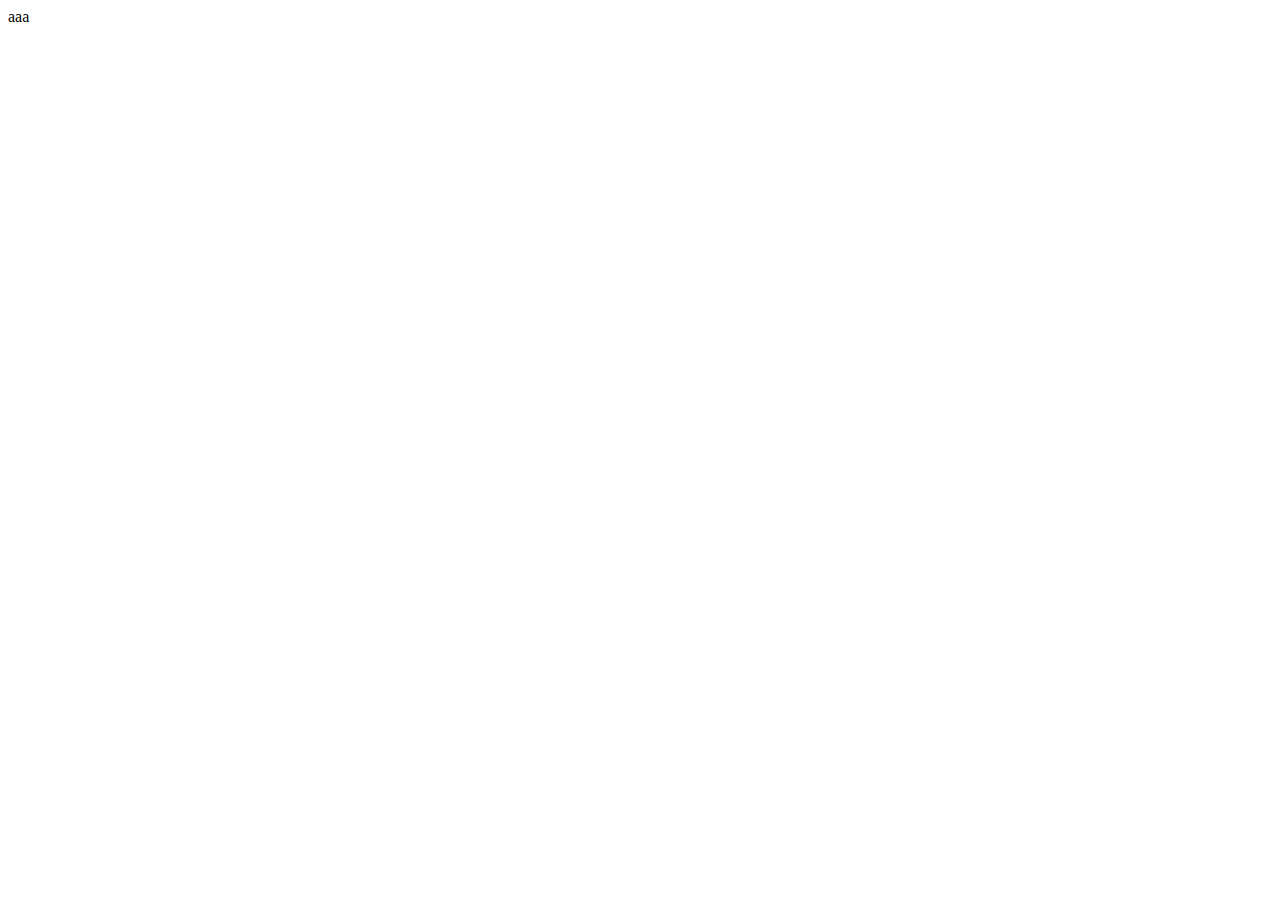
==== Contato/contato.html @ 387eb3f3 "First commit" ====
<!DOCTYPE html>
<html lang="en">
  <head>
    <meta charset="UTF-8" />
    <meta http-equiv="X-UA-Compatible" content="IE=edge" />
    <meta name="viewport" content="width=device-width, initial-scale=1.0" />
    <title>Document</title>
  </head>
  <body>
    aaa
  </body>
</html>
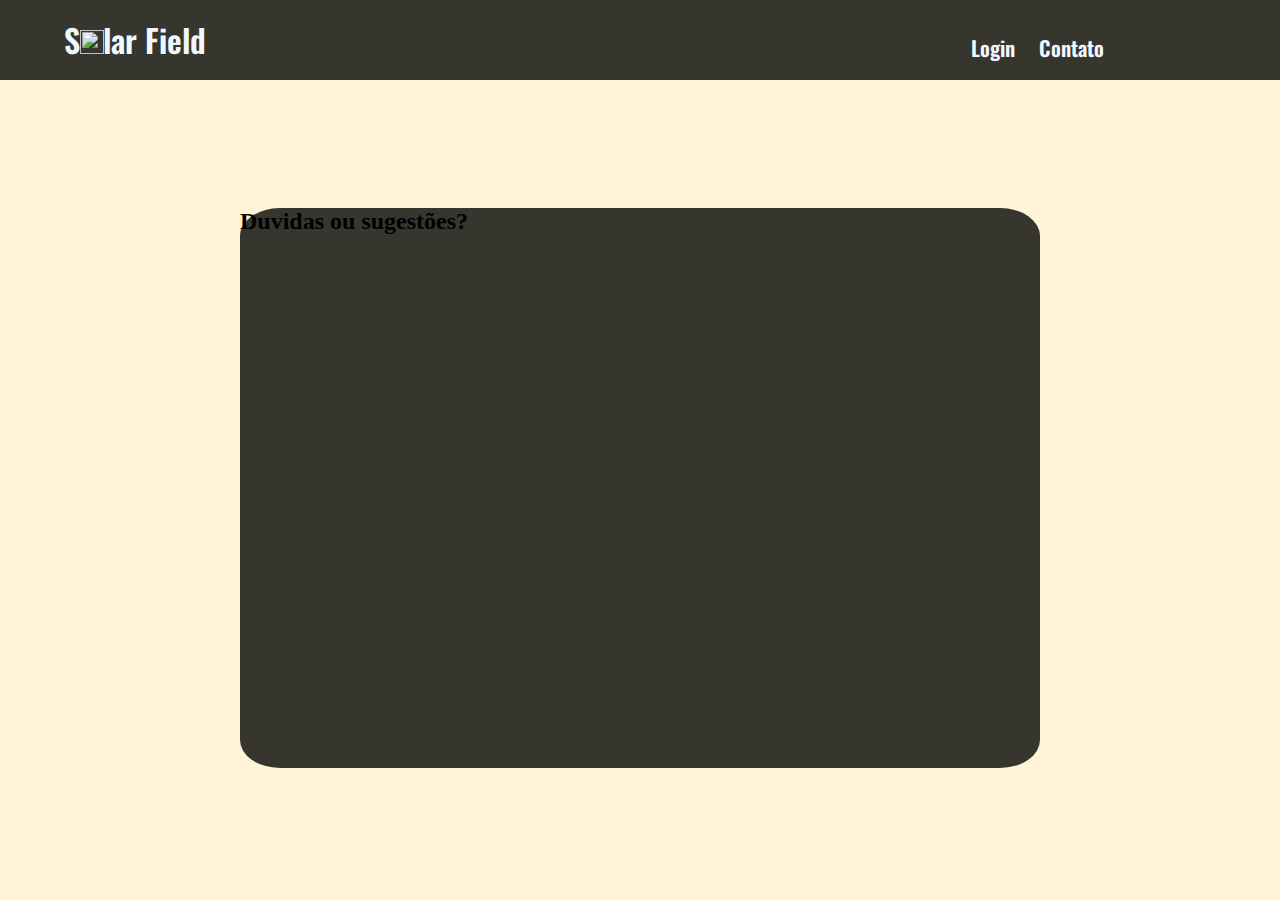
==== commit 8dda627d: "master" ====
--- a/Contato/contato.html
+++ b/Contato/contato.html
@@ -4,9 +4,60 @@
     <meta charset="UTF-8" />
     <meta http-equiv="X-UA-Compatible" content="IE=edge" />
     <meta name="viewport" content="width=device-width, initial-scale=1.0" />
-    <title>Document</title>
+    <!-- CSS -->
+    <link rel="stylesheet" href="../Contato/contato.css" />
+    <!-- FAVICON -->
+    <link
+      rel="shortcut icon"
+      href="https://cdn1.iconfinder.com/data/icons/go-green-solid-ol-green-world/512/Solar_cell-256.png"
+      type="image/x-icon"
+    />
+    <!-- FONTS -->
+    <link rel="preconnect" href="https://fonts.googleapis.com" />
+    <link rel="preconnect" href="https://fonts.gstatic.com" crossorigin />
+    <link
+      href="https://fonts.googleapis.com/css2?family=Oswald:wght@600&display=swap"
+      rel="stylesheet"
+    />
+    <link rel="preconnect" href="https://fonts.googleapis.com" />
+    <link rel="preconnect" href="https://fonts.gstatic.com" crossorigin />
+    <link
+      href="https://fonts.googleapis.com/css2?family=Fredoka&display=swap"
+      rel="stylesheet"
+    />
+    <!-- /FONTS -->
+    <title>SolarField</title>
   </head>
   <body>
-    aaa
+    <!-- HEADER -->
+    <header>
+      <div class="logo">
+        <a href="../Main/index.html"
+          ><span>S</span
+          ><img
+            src="https://cdn2.iconfinder.com/data/icons/tritone-set-1-of-3/100/Flash-256.png"
+          />
+          <span>lar Field</span>
+        </a>
+      </div>
+      <!-- LINKS -->
+      <nav class="links">
+        <ul>
+          <li>
+            <a href="../Login/login.html"><span>Login</span></a>
+          </li>
+          <li>
+            <a href="../Contato/contato.html"><span>Contato</span></a>
+          </li>
+        </ul>
+      </nav>
+      <!-- /LINKS -->
+    </header>
+    <!-- /HEADER -->
+    <!-- MAIN -->
+    <main>
+      <h2>Duvidas ou sugestões?</h2>
+    </main>
+    <!-- /MAIN -->
   </body>
 </html>
--- a/Contato/contato.css
+++ b/Contato/contato.css
@@ -0,0 +1,116 @@
+/*! RESET !*/
+* {
+  margin: 0;
+  padding: 0;
+  box-sizing: border-box;
+}
+ul {
+  list-style: none;
+}
+a {
+  text-decoration: none;
+}
+
+/*! ----VARIABLES---- !*/
+:root {
+  --header-height: 5rem;
+
+  /* colors */
+  --header_color: #36352e;
+  --body_color: #fff4d7;
+  --hovercolor: #ffeab5;
+  --prymary0: #dfc47d;
+  --maintext: #4d3f1e;
+  --headertextcolor: aliceblue;
+  --footercolor: #241d0a;
+}
+
+/*! ----HEADER---- !*/
+header {
+  height: var(--header-height);
+  background: var(--header_color);
+  display: flex;
+  justify-content: space-between;
+  width: 100%;
+  z-index: 100;
+}
+/*? --LOGO-- ?*/
+.logo {
+  display: flex;
+  margin: 0.5rem;
+  transition: all 0.3s ease;
+  margin-left: 4rem;
+  margin-top: 1rem;
+}
+.logo:hover {
+  transform: scale(1.2);
+  transition: all 0.3s ease;
+}
+.logo span {
+  color: var(--headertextcolor);
+  font: 600 2rem 'Oswald', sans-serif;
+  text-decoration: none;
+}
+
+.logo img {
+  width: 1.5rem;
+  height: 1.5rem;
+  margin-right: -0.3rem;
+}
+/*? --NAVIGATION-- ?*/
+ul {
+  display: flex;
+  margin: 1rem;
+}
+li {
+  list-style-type: none;
+  padding-left: 1.5rem;
+  transition: all 0.3s ease;
+}
+.links {
+  margin-top: 1rem;
+  margin-right: 10rem;
+}
+li span {
+  font: 600 1.3rem 'Oswald', sans-serif;
+  color: var(--headertextcolor);
+}
+.links li:hover {
+  transform: scale(1.1);
+  transition: all 0.3s ease;
+}
+.links li::after {
+  content: '';
+  width: 0%;
+  height: 0.5px;
+  background-color: var(--hovercolor);
+  position: fixed;
+  padding: 0.5px;
+  left: 0.8rem;
+
+  bottom: -0.5rem;
+  transition: width 0.3s;
+}
+.links li:hover::after {
+  width: 100%;
+}
+
+/*! --MAIN-- !*/
+
+body {
+  background: var(--body_color);
+}
+main {
+  width: 50rem;
+  height: 35rem;
+  margin-left: auto;
+  margin-top: 8rem;
+  margin-bottom: auto;
+  margin-right: auto;
+  display: flex;
+  flex-direction: column;
+  position: relative;
+  background: var(--header_color);
+  border-radius: 5%;
+  align-content: space-between;
+}
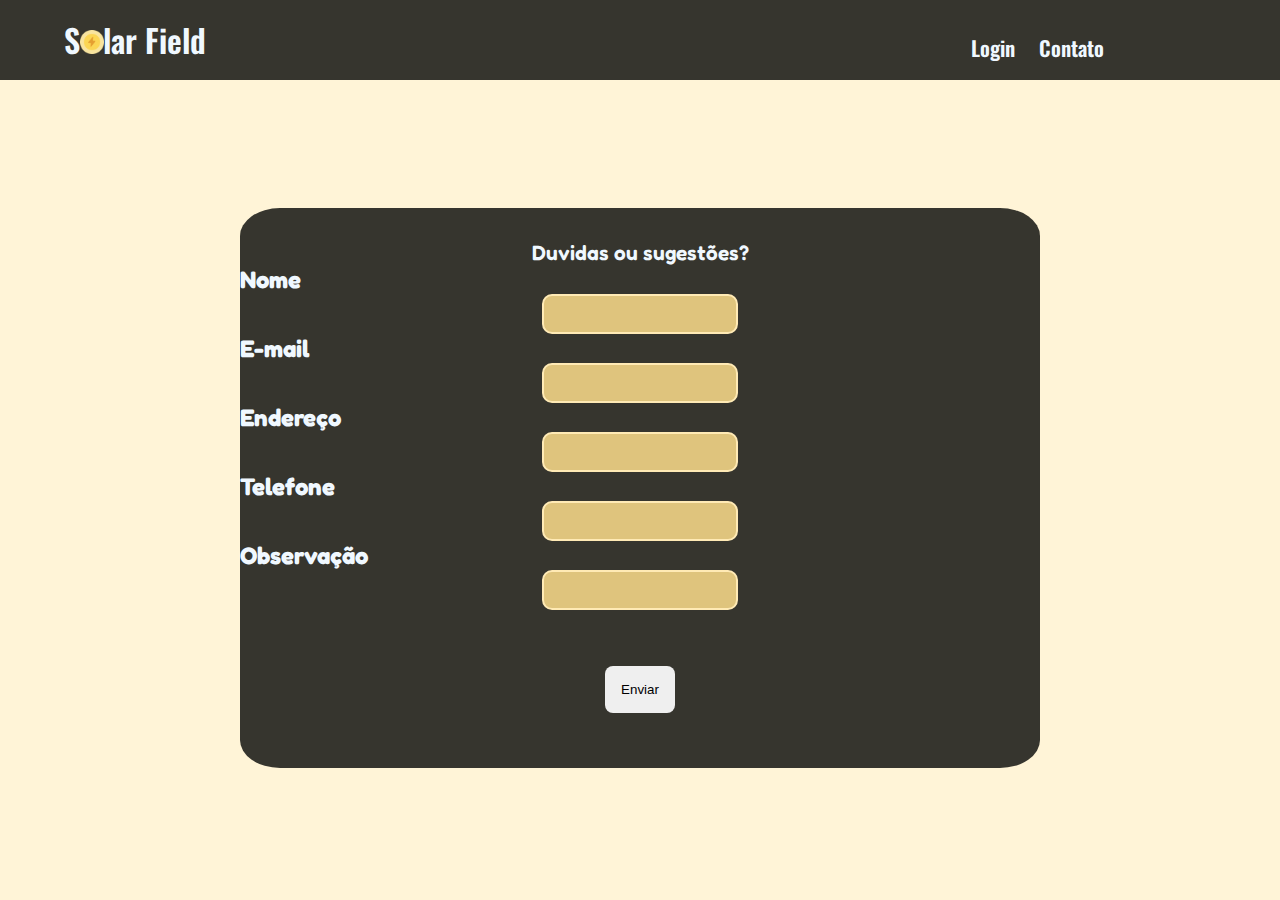
==== commit 19035bb3: "master" ====
--- a/Contato/contato.html
+++ b/Contato/contato.html
@@ -33,10 +33,7 @@
     <header>
       <div class="logo">
         <a href="../Main/index.html"
-          ><span>S</span
-          ><img
-            src="https://cdn2.iconfinder.com/data/icons/tritone-set-1-of-3/100/Flash-256.png"
-          />
+          ><span>S</span><img src="../Content/logoicon.png" />
           <span>lar Field</span>
         </a>
       </div>
@@ -57,6 +54,19 @@
     <!-- MAIN -->
     <main>
       <h2>Duvidas ou sugestões?</h2>
+      <span>Nome</span>
+      <input type="text" class="contact" maxlength="50" />
+      <span>E-mail</span>
+      <input type="text" class="contact" maxlength="50" />
+      <span>Endereço</span>
+      <input type="text" class="contact" maxlength="50" />
+      <span>Telefone</span>
+      <input type="text" class="contact" maxlength="50" />
+      <span>Observação</span>
+      <input type="text" class="observation" maxlength="50" />
+      <div class="button">
+        <input type="submit" value="Enviar" class="loginbutton" />
+      </div>
     </main>
     <!-- /MAIN -->
   </body>
--- a/Contato/contato.css
+++ b/Contato/contato.css
@@ -114,3 +114,56 @@
   border-radius: 5%;
   align-content: space-between;
 }
+main h2 {
+  align-self: center;
+  margin-top: 2rem;
+  font: 600 1.3rem 'Fredoka', sans-serif;
+  color: var(--headertextcolor);
+}
+main span {
+  font: 700 1.5rem 'Fredoka', sans-serif;
+  color: var(--headertextcolor);
+}
+/** --IMPUTS-- **/
+
+.contact {
+  background: transparent;
+  background: var(--prymary0);
+  border-radius: 10px;
+  border: 2px solid var(--hovercolor);
+  font: 700 1rem 'Fredoka', sans-serif;
+  block-size: 2.5rem;
+  position: relative;
+  margin-left: auto;
+  margin-right: auto;
+}
+.observation {
+  background: transparent;
+  background: var(--prymary0);
+  border-radius: 10px;
+  border: 2px solid var(--hovercolor);
+  font: 700 1rem 'Fredoka', sans-serif;
+  block-size: 2.5rem;
+  position: relative;
+  margin-left: auto;
+  margin-right: auto;
+}
+/** --BUTTON-- **/
+.button {
+  margin-left: auto;
+  margin-right: auto;
+  position: relative;
+  margin-top: auto;
+  margin-bottom: auto;
+}
+.button input {
+  border: none;
+  padding: 1rem;
+  cursor: pointer;
+  border-radius: 0.5rem;
+  transition: all 0.3s ease;
+}
+.button input:hover {
+  transform: scale(1.1);
+  transition: all 0.3s ease;
+}
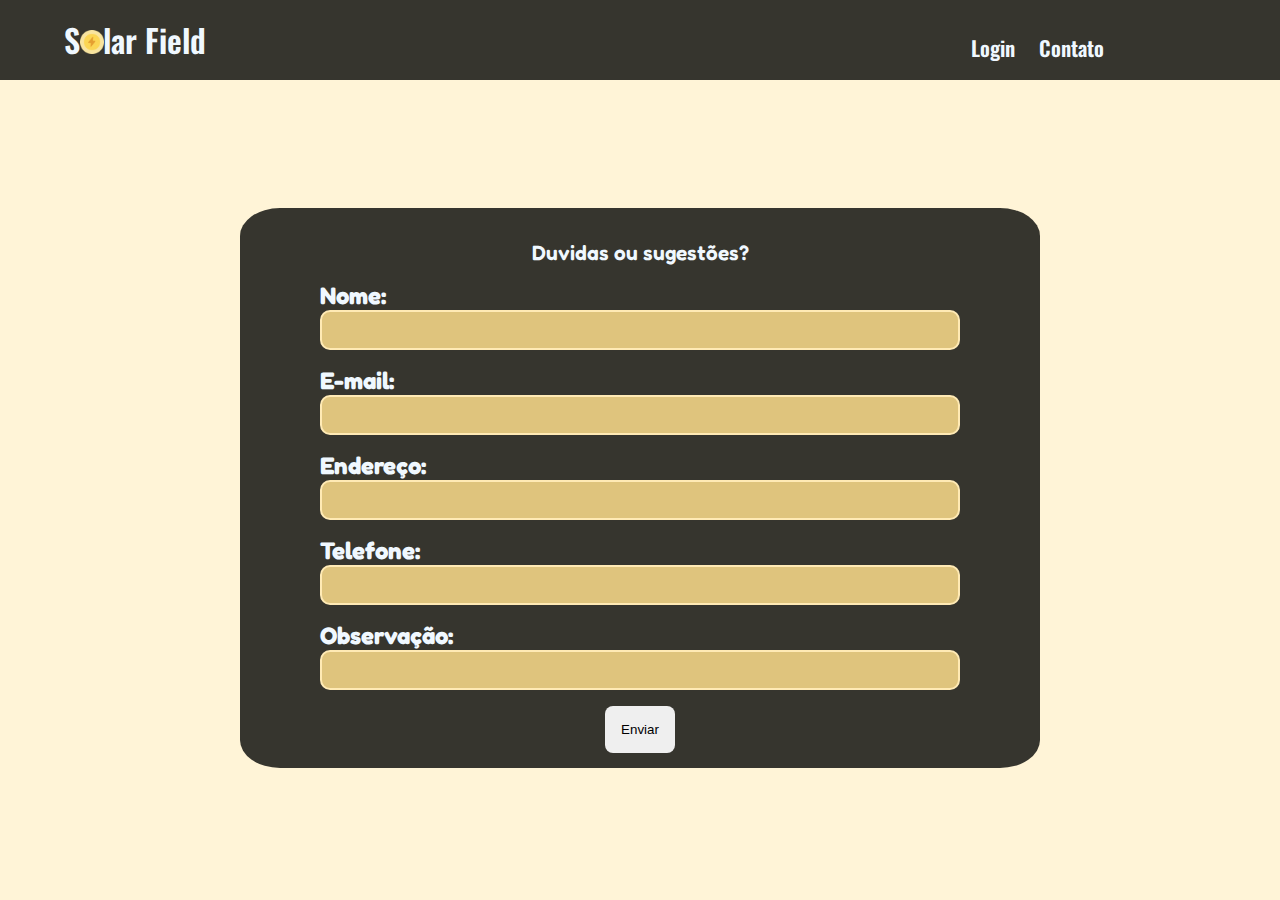
==== commit e7cc15f3: "master" ====
--- a/Contato/contato.html
+++ b/Contato/contato.html
@@ -54,15 +54,15 @@
     <!-- MAIN -->
     <main>
       <h2>Duvidas ou sugestões?</h2>
-      <span>Nome</span>
+      <span>Nome:</span>
       <input type="text" class="contact" maxlength="50" />
-      <span>E-mail</span>
+      <span>E-mail:</span>
       <input type="text" class="contact" maxlength="50" />
-      <span>Endereço</span>
+      <span>Endereço:</span>
       <input type="text" class="contact" maxlength="50" />
-      <span>Telefone</span>
+      <span>Telefone:</span>
       <input type="text" class="contact" maxlength="50" />
-      <span>Observação</span>
+      <span>Observação:</span>
       <input type="text" class="observation" maxlength="50" />
       <div class="button">
         <input type="submit" value="Enviar" class="loginbutton" />
--- a/Contato/contato.css
+++ b/Contato/contato.css
@@ -123,6 +123,10 @@
 main span {
   font: 700 1.5rem 'Fredoka', sans-serif;
   color: var(--headertextcolor);
+  position: relative;
+  margin-left: 5rem;
+  margin-right: auto;
+  margin-top: 1rem;
 }
 /** --IMPUTS-- **/
 
@@ -133,6 +137,7 @@
   border: 2px solid var(--hovercolor);
   font: 700 1rem 'Fredoka', sans-serif;
   block-size: 2.5rem;
+  width: 40rem;
   position: relative;
   margin-left: auto;
   margin-right: auto;
@@ -147,6 +152,7 @@
   position: relative;
   margin-left: auto;
   margin-right: auto;
+  width: 40rem;
 }
 /** --BUTTON-- **/
 .button {
